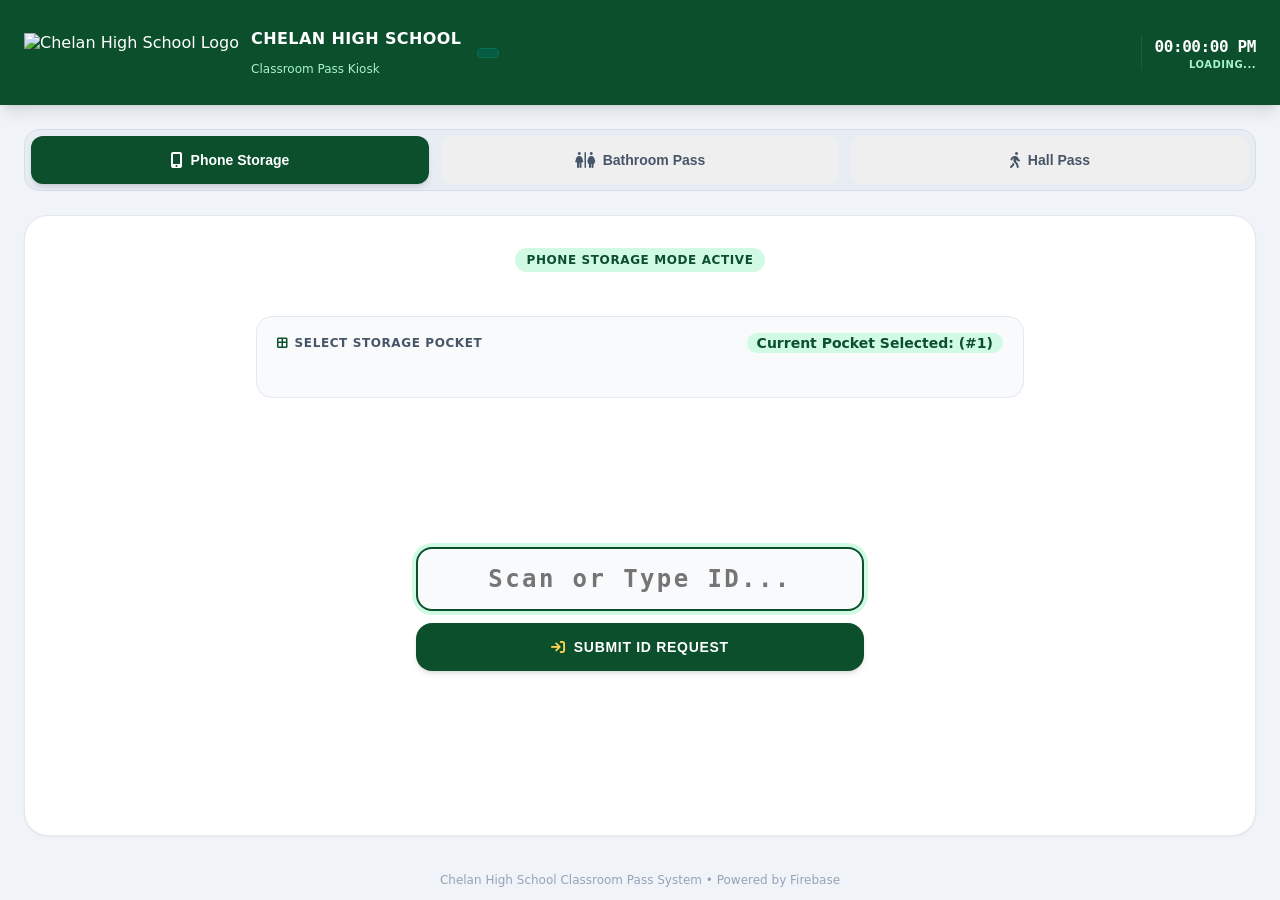
==== staging/index.html @ 2901e64a "Staging Development" ====
<!DOCTYPE html>
<html lang="en">
<head>
  <meta charset="UTF-8">
  <meta name="viewport" content="width=device-width, initial-scale=1.0">
  <title>CHS ClassPass Kiosk</title>
  <link rel="icon" type="image/png" href="https://assets-rst7.rschooltoday.com/rst7files/uploads/sites/396/2025/08/12090756/Logo-Header.png">
  <link rel="stylesheet" href="styles.css">
  <link rel="stylesheet" href="https://cdnjs.cloudflare.com/ajax/libs/font-awesome/6.4.0/css/all.min.css">
</head>
<body class="bg-[#f0f4f8] min-h-screen flex flex-col font-sans text-slate-800 antialiased select-none">
  
  <!-- Header Bar -->
  <header class="bg-[#0B4F2C] text-white px-6 py-4 shadow-lg flex justify-between items-center z-30">
    <div class="flex items-center gap-3">
      <img 
         src="https://assets-rst7.rschooltoday.com/rst7files/uploads/sites/396/2025/08/12090756/Logo-Header.png" 
         alt="Chelan High School Logo" 
         class="h-10 w-auto object-contain"
      />
      <div class="flex items-center gap-2">
        <div>
          <h1 class="text-base font-extrabold tracking-wide uppercase leading-none">CHELAN HIGH SCHOOL</h1>
          <p class="text-xs text-emerald-200 font-medium mt-0.5">Classroom Pass Kiosk</p>
        </div>
        <span id="version" class="bg-emerald-800/80 text-amber-300 text-[10px] font-mono font-bold px-2.5 py-1 rounded-full border border-emerald-600/40 ml-2">
        </span>
      </div>
    </div>
    
    <!-- Live Time and Room Info -->
    <div class="flex items-center gap-4">
      <div class="text-right pl-3 border-l border-emerald-700/60 flex flex-col justify-center">
        <div id="kiosk-clock" class="text-base font-mono font-bold tracking-tight">00:00:00 PM</div>
        <div id="kiosk-room" class="text-[10px] text-emerald-200 font-bold uppercase tracking-wider">Loading...</div>
      </div>
    </div>
  </header>

  <!-- Main Navigation Screen Tabs -->
  <main class="flex-1 p-4 sm:p-6 lg:p-8 max-w-[1400px] w-full mx-auto flex flex-col">
    <div class="grid grid-cols-3 gap-3 mb-6 bg-slate-200/60 p-1.5 rounded-2xl border border-slate-300/60">
      <button id="tab-phone" class="kiosk-tab py-3.5 rounded-xl font-extrabold text-sm flex items-center justify-center gap-2 transition bg-[#0B4F2C] text-white shadow-md" data-action="phone">
        <i class="fa-solid fa-mobile-screen-button text-base"></i> Phone Storage
      </button>
      <button id="tab-bathroom" class="kiosk-tab py-3.5 rounded-xl font-extrabold text-sm flex items-center justify-center gap-2 transition text-slate-600 hover:text-slate-900 hover:bg-white/60" data-action="bathroom">
        <i class="fa-solid fa-restroom text-base"></i> Bathroom Pass
      </button>
      <button id="tab-hall" class="kiosk-tab py-3.5 rounded-xl font-extrabold text-sm flex items-center justify-center gap-2 transition text-slate-600 hover:text-slate-900 hover:bg-white/60" data-action="hall">
        <i class="fa-solid fa-person-walking text-base"></i> Hall Pass
      </button>
    </div>

    <!-- Main Active Screen Content Area -->
    <div class="flex-1 bg-white rounded-3xl p-6 sm:p-8 shadow-sm border border-slate-200 flex flex-col justify-between">
      
      <!-- Top Instruction Header -->
      <div class="text-center max-w-xl mx-auto">
        <span id="screen-badge" class="inline-block px-3 py-1 rounded-full bg-emerald-100 text-[#0B4F2C] font-extrabold text-xs uppercase tracking-wider mb-2">
          Phone Storage Mode Active
        </span>
        <h2 id="screen-title" class="text-2xl sm:text-3xl font-black text-slate-800 tracking-tight">
        </h2>
        <p id="screen-subtitle" class="text-xs sm:text-sm text-slate-500 mt-1 font-medium">
        </p>
      </div>

      <!-- Center Content: Phone Pocket Selection Grid -->
      <div id="phone-pocket-container" class="w-full max-w-3xl mx-auto my-4 bg-slate-50 border border-slate-200 rounded-2xl p-4 transition-all">
        <div class="flex items-center justify-between mb-3 px-1">
          <span class="text-xs font-extrabold text-slate-600 uppercase tracking-wider flex items-center gap-1.5">
            <i class="fa-solid fa-border-all text-[#0B4F2C]"></i> Select Storage Pocket
          </span>
          <span id="pocket-status-tag" class="text-[14px] font-bold text-[#0B4F2C] bg-emerald-100 px-2.5 py-0.5 rounded-full">
            Current Pocket Selected: (#<span id="selected-pocket-num">1</span>)
          </span>
        </div>
        <div id="pocket-grid" class="grid gap-3 mb-4">
          <!-- Dynamically populated 35 pockets via JS -->
        </div>
      </div>

      <!-- Center Barcode / ID Input Section -->
      <div class="my-auto py-2 max-w-md w-full mx-auto text-center space-y-3">
        <div class="relative">
          <input 
             type="text" 
             id="kiosk-id-input" 
             placeholder="Scan or Type ID..." 
             class="w-full text-center text-2xl font-mono font-black py-3.5 px-6 rounded-2xl border-2 border-slate-300 focus:border-[#0B4F2C] focus:ring-4 focus:ring-emerald-100 focus:outline-none transition tracking-widest text-slate-800 bg-slate-50"
             autofocus
             autocomplete="off"
          />
        </div>
        
        <button id="btn-submit-id" type="button" class="w-full bg-[#0B4F2C] hover:bg-[#07381e] active:scale-[0.98] text-white font-extrabold py-3.5 rounded-2xl shadow-md transition text-sm uppercase tracking-wider flex items-center justify-center gap-2">
          <i class="fa-solid fa-arrow-right-to-bracket text-amber-300"></i> Submit ID Request
        </button>
      </div>

      <!-- Attempt 3 Guest Request Pop-Up Modal -->
      <div id="guest-request-modal" class="hidden fixed inset-0 z-40 bg-slate-900/70 backdrop-blur-sm flex items-center justify-center p-4">
        <div class="bg-white rounded-3xl p-6 max-w-md w-full shadow-2xl border border-slate-200">
          <div class="text-center mb-4">
            <div class="w-12 h-12 bg-amber-100 text-amber-800 rounded-2xl flex items-center justify-center mx-auto mb-2 text-xl font-bold">
              <i class="fa-solid fa-triangle-exclamation"></i>
            </div>
            <h3 class="text-base font-black text-slate-800">ID Not Found (Attempt 3/3)</h3>
            <p class="text-xs text-slate-500 mt-1">Submit a guest request directly to the Teacher Dashboard for verification.</p>
          </div>

          <div class="space-y-3 mb-4">
            <div>
              <label class="block text-[10px] font-bold text-slate-500 uppercase mb-1">Student ID Code</label>
              <input type="text" id="guest-id-display" readonly class="w-full text-xs font-mono font-bold py-2 px-3 rounded-xl bg-slate-100 border border-slate-200 text-slate-700">
            </div>
            <div>
              <label class="block text-[10px] font-bold text-slate-500 uppercase mb-1">Student Full Name *</label>
              <input type="text" id="guest-name-input" placeholder="e.g. John Doe" class="w-full text-xs font-bold py-2 px-3 rounded-xl border border-slate-300 focus:border-[#0B4F2C] focus:outline-none">
            </div>
          </div>

          <div class="flex items-center gap-2">
            <button id="btn-cancel-guest" type="button" class="flex-1 py-2.5 rounded-xl border border-slate-300 font-bold text-xs text-slate-600 hover:bg-slate-100 transition">
              Cancel
            </button>
            <button id="btn-submit-guest" type="button" class="flex-1 py-2.5 rounded-xl bg-[#0B4F2C] hover:bg-[#07381e] text-white font-bold text-xs shadow-md transition">
              Send to Teacher
            </button>
          </div>
        </div>
      </div>
    </div>
  </main>

  <!-- 1-Second Fullscreen Timed Confirmation Overlay -->
  <div id="fullscreen-notice" class="fixed inset-0 z-50 hidden flex-col items-center justify-center bg-slate-900/95 text-white backdrop-blur-md transition-all duration-150 p-6">
    <div id="fullscreen-notice-icon" class="text-7xl mb-6 text-emerald-400">
      <i class="fa-solid fa-circle-check"></i>
    </div>
    <h2 id="fullscreen-notice-title" class="text-4xl font-black text-center tracking-tight mb-2">
      PASS CREATED SUCCESSFULLY
    </h2>
    <p id="fullscreen-notice-subtitle" class="text-xl text-center text-slate-300 max-w-lg font-medium">
      Student checked out.
    </p>
  </div>

  <footer class="text-center py-3 text-xs text-slate-400 font-medium">
    Chelan High School Classroom Pass System &bull; Powered by Firebase
  </footer>

  <!-- Firebase Database Logic Linked as Module -->
  <script type="module" src="kiosk.js"></script>
</body>
</html>
---- staging/styles.css ----
/* Static, hand-compiled CSS generated for CHS ClassPass — replaces the Tailwind Play CDN
   runtime script so styling does not depend on that JS executing in the browser. */

*,*::before,*::after{box-sizing:border-box;border-width:0;border-style:solid;border-color:#e5e7eb;}
html{-webkit-text-size-adjust:100%;}
body{margin:0;line-height:inherit;}
@keyframes tw-pulse{50%{opacity:.5;}}

.-translate-y-1\/2{transform:translateY(-50%);}
.absolute{position:absolute;}
.accent-\[\#0B4F2C\]{accent-color:#0B4F2C;}
.accent-rose-600{accent-color:#e11d48;}
.active\:scale-\[0\.98\]:active{transform:scale(0.98);}
.animate-pulse{animation:tw-pulse 2s cubic-bezier(0.4,0,0.6,1) infinite;}
.antialiased{-webkit-font-smoothing:antialiased;}
.backdrop-blur-md{backdrop-filter:blur(12px);-webkit-backdrop-filter:blur(12px);}
.backdrop-blur-sm{backdrop-filter:blur(4px);-webkit-backdrop-filter:blur(4px);}
.bg-\[\#07381e\]{background-color:#07381e;}
.bg-\[\#0B4F2C\]{background-color:#0B4F2C;}
.bg-\[\#f0f4f8\]{background-color:#f0f4f8;}
.bg-amber-100{background-color:#fef3c7;}
.bg-amber-200{background-color:#fde68a;}
.bg-amber-50{background-color:#fffbeb;}
.bg-chelan{background-color:#0d5235;}
.bg-emerald-100{background-color:#d1fae5;}
.bg-emerald-100\/50{background-color:rgba(209,250,229,0.5);}
.bg-emerald-50\/40{background-color:rgba(236,253,245,0.4);}
.bg-emerald-600{background-color:#059669;}
.bg-emerald-800\/80{background-color:rgba(6,95,70,0.8);}
.bg-green-100{background-color:#dcfce7;}
.bg-green-200\/80{background-color:rgba(187,247,208,0.8);}
.bg-green-50\/70{background-color:rgba(240,253,244,0.7);}
.bg-green-600{background-color:#16a34a;}
.bg-green-700{background-color:#15803d;}
.bg-indigo-100{background-color:#e0e7ff;}
.bg-indigo-100\/90{background-color:rgba(224,231,255,0.9);}
.bg-indigo-200{background-color:#c7d2fe;}
.bg-indigo-50{background-color:#eef2ff;}
.bg-indigo-600{background-color:#4f46e5;}
.bg-red-100{background-color:#fee2e2;}
.bg-red-100\/90{background-color:rgba(254,226,226,0.9);}
.bg-red-200{background-color:#fecaca;}
.bg-red-50{background-color:#fef2f2;}
.bg-red-500{background-color:#ef4444;}
.bg-red-600{background-color:#dc2626;}
.bg-red-700{background-color:#b91c1c;}
.bg-rose-100{background-color:#ffe4e6;}
.bg-rose-50{background-color:#fff1f2;}
.bg-slate-100{background-color:#f1f5f9;}
.bg-slate-200{background-color:#e2e8f0;}
.bg-slate-200\/60{background-color:rgba(226,232,240,0.6);}
.bg-slate-50{background-color:#f8fafc;}
.bg-slate-50\/50{background-color:rgba(248,250,252,0.5);}
.bg-slate-900\/70{background-color:rgba(15,23,42,0.7);}
.bg-slate-900\/80{background-color:rgba(15,23,42,0.8);}
.bg-slate-900\/95{background-color:rgba(15,23,42,0.95);}
.bg-white{background-color:#ffffff;}
.block{display:block;}
.border{border-width:1px;}
.border-2{border-width:2px;}
.border-\[\#0B4F2C\]{border-color:#0B4F2C;}
.border-amber-200{border-color:#fde68a;}
.border-amber-200\/80{border-color:rgba(253,230,138,0.8);}
.border-amber-300{border-color:#fcd34d;}
.border-b{border-bottom-width:1px;}
.border-chelan{border-color:#0d5235;}
.border-collapse{border-collapse:collapse;}
.border-dashed{border-style:dashed;}
.border-emerald-200\/60{border-color:rgba(167,243,208,0.6);}
.border-emerald-400{border-color:#34d399;}
.border-emerald-500\/30{border-color:rgba(16,185,129,0.3);}
.border-emerald-600\/30{border-color:rgba(5,150,105,0.3);}
.border-emerald-600\/40{border-color:rgba(5,150,105,0.4);}
.border-emerald-700\/60{border-color:rgba(4,120,87,0.6);}
.border-emerald-700\/80{border-color:rgba(4,120,87,0.8);}
.border-green-200{border-color:#bbf7d0;}
.border-green-300{border-color:#86efac;}
.border-indigo-100{border-color:#e0e7ff;}
.border-indigo-300{border-color:#a5b4fc;}
.border-l{border-left-width:1px;}
.border-red-100{border-color:#fee2e2;}
.border-red-200{border-color:#fecaca;}
.border-red-300{border-color:#fca5a5;}
.border-slate-100{border-color:#f1f5f9;}
.border-slate-200{border-color:#e2e8f0;}
.border-slate-300{border-color:#cbd5e1;}
.border-slate-300\/60{border-color:rgba(203,213,225,0.6);}
.border-slate-50{border-color:#f8fafc;}
.border-t{border-top-width:1px;}
.border-t-4{border-top-width:4px;}
.border-t-indigo-600{border-top-color:#4f46e5;}
.border-t-red-600{border-top-color:#dc2626;}
.col-span-2{grid-column:span 2 / span 2;}
.content-start{align-content:flex-start;}
.cursor-not-allowed{cursor:not-allowed;}
.cursor-pointer{cursor:pointer;}
.divide-slate-100 > :not([hidden]) ~ :not([hidden]){border-top-color:#f1f5f9;}
.divide-y > :not([hidden]) ~ :not([hidden]){border-top-width:1px;}
.duration-150{transition-duration:150ms;}
.fixed{position:fixed;}
.flex{display:flex;}
.flex-1{flex:1 1 0%;}
.flex-col{flex-direction:column;}
.flex-grow{flex-grow:1;}
.flex-shrink-0{flex-shrink:0;}
.flex-wrap{flex-wrap:wrap;}
.focus\:border-\[\#0B4F2C\]:focus{border-color:#0B4F2C;}
.focus\:border-chelan:focus{border-color:#0d5235;}
.focus\:outline-none:focus{outline:2px solid transparent;outline-offset:2px;}
.focus\:ring-4:focus{box-shadow:0 0 0 4px var(--tw-ring-color, rgba(167,243,208,0.5));}
.focus\:ring-emerald-100:focus{--tw-ring-color:#d1fae5;}
.font-black{font-weight:900;}
.font-bold{font-weight:700;}
.font-extrabold{font-weight:800;}
.font-medium{font-weight:500;}
.font-mono{font-family:ui-monospace,SFMono-Regular,Menlo,monospace;}
.font-sans{font-family:ui-sans-serif,system-ui,sans-serif;}
.font-semibold{font-weight:600;}
.gap-1{gap:0.25rem;}
.gap-1\.5{gap:0.375rem;}
.gap-2{gap:0.5rem;}
.gap-2\.5{gap:0.625rem;}
.gap-3{gap:0.75rem;}
.gap-3\.5{gap:0.875rem;}
.gap-4{gap:1rem;}
.gap-6{gap:1.5rem;}
.gap-x-4{column-gap:1rem;}
.gap-y-1{row-gap:0.25rem;}
.grid{display:grid;}
.grid-cols-1{grid-template-columns:repeat(1,minmax(0,1fr));}
.grid-cols-2{grid-template-columns:repeat(2,minmax(0,1fr));}
.grid-cols-3{grid-template-columns:repeat(3,minmax(0,1fr));}
.h-10{height:2.5rem;}
.h-12{height:3rem;}
.h-4{height:1rem;}
.h-5{height:1.25rem;}
.h-\[500px\]{height:500px;}
.h-full{height:100%;}
.hidden{display:none;}
.hover\:bg-\[\#07381e\]:hover{background-color:#07381e;}
.hover\:bg-amber-100:hover{background-color:#fef3c7;}
.hover\:bg-amber-200:hover{background-color:#fde68a;}
.hover\:bg-emerald-200:hover{background-color:#a7f3d0;}
.hover\:bg-emerald-50\/50:hover{background-color:rgba(236,253,245,0.5);}
.hover\:bg-emerald-700:hover{background-color:#047857;}
.hover\:bg-emerald-800\/50:hover{background-color:rgba(6,95,70,0.5);}
.hover\:bg-emerald-800\/60:hover{background-color:rgba(6,95,70,0.6);}
.hover\:bg-green-800:hover{background-color:#166534;}
.hover\:bg-indigo-200:hover{background-color:#c7d2fe;}
.hover\:bg-indigo-700:hover{background-color:#4338ca;}
.hover\:bg-red-100:hover{background-color:#fee2e2;}
.hover\:bg-red-200:hover{background-color:#fecaca;}
.hover\:bg-red-600:hover{background-color:#dc2626;}
.hover\:bg-red-700:hover{background-color:#b91c1c;}
.hover\:bg-red-800:hover{background-color:#991b1b;}
.hover\:bg-rose-100:hover{background-color:#ffe4e6;}
.hover\:bg-rose-200:hover{background-color:#fecdd3;}
.hover\:bg-slate-100:hover{background-color:#f1f5f9;}
.hover\:bg-slate-200:hover{background-color:#e2e8f0;}
.hover\:bg-slate-300:hover{background-color:#cbd5e1;}
.hover\:bg-slate-50:hover{background-color:#f8fafc;}
.hover\:bg-slate-50\/50:hover{background-color:rgba(248,250,252,0.5);}
.hover\:bg-white\/60:hover{background-color:rgba(255,255,255,0.6);}
.hover\:text-\[\#0B4F2C\]:hover{color:#0B4F2C;}
.hover\:text-amber-700:hover{color:#b45309;}
.hover\:text-emerald-900:hover{color:#064e3b;}
.hover\:text-red-700:hover{color:#b91c1c;}
.hover\:text-rose-600:hover{color:#e11d48;}
.hover\:text-slate-800:hover{color:#1e293b;}
.hover\:text-slate-900:hover{color:#0f172a;}
.hover\:text-white:hover{color:#ffffff;}
.inline-block{display:inline-block;}
.inline-flex{display:inline-flex;}
.inset-0{top:0;right:0;bottom:0;left:0;}
.italic{font-style:italic;}
.items-center{align-items:center;}
.items-start{align-items:flex-start;}
.justify-between{justify-content:space-between;}
.justify-center{justify-content:center;}
.justify-end{justify-content:flex-end;}
.leading-none{line-height:1;}
.leading-tight{line-height:1.25;}
.left-3\.5{left:0.875rem;}
@media (min-width:1024px){.lg\:col-span-5{grid-column:span 5 / span 5;}}
@media (min-width:1024px){.lg\:col-span-7{grid-column:span 7 / span 7;}}
@media (min-width:1024px){.lg\:grid-cols-12{grid-template-columns:repeat(12,minmax(0,1fr));}}
@media (min-width:1024px){.lg\:p-6{padding:1.5rem;}}
@media (min-width:1024px){.lg\:p-8{padding:2rem;}}
.max-h-48{max-height:12rem;}
.max-w-3xl{max-width:48rem;}
.max-w-\[120px\]{max-width:120px;}
.max-w-\[1400px\]{max-width:1400px;}
.max-w-\[1600px\]{max-width:1600px;}
.max-w-\[1700px\]{max-width:1700px;}
.max-w-lg{max-width:32rem;}
.max-w-md{max-width:28rem;}
.max-w-sm{max-width:24rem;}
.max-w-xl{max-width:36rem;}
.mb-0\.5{margin-bottom:0.125rem;}
.mb-1{margin-bottom:0.25rem;}
.mb-1\.5{margin-bottom:0.375rem;}
.mb-2{margin-bottom:0.5rem;}
.mb-2\.5{margin-bottom:0.625rem;}
.mb-3{margin-bottom:0.75rem;}
.mb-4{margin-bottom:1rem;}
.mb-6{margin-bottom:1.5rem;}
@media (min-width:768px){.md\:flex{display:flex;}}
@media (min-width:768px){.md\:hidden{display:none;}}
.min-h-\[100px\]{min-height:100px;}
.min-h-\[1rem\]{min-height:1rem;}
.min-h-\[620px\]{min-height:620px;}
.min-h-screen{min-height:100vh;}
.min-w-\[150px\]{min-width:150px;}
.ml-0\.5{margin-left:0.125rem;}
.ml-2{margin-left:0.5rem;}
.ml-auto{margin-left:auto;}
.mr-1{margin-right:0.25rem;}
.mt-0\.5{margin-top:0.125rem;}
.mt-1{margin-top:0.25rem;}
.mt-4{margin-top:1rem;}
.mt-auto{margin-top:auto;}
.mx-auto{margin-left:auto;margin-right:auto;}
.my-1{margin-top:0.25rem;margin-bottom:0.25rem;}
.my-4{margin-top:1rem;margin-bottom:1rem;}
.my-auto{margin-top:auto;margin-bottom:auto;}
.object-contain{object-fit:contain;}
.opacity-60{opacity:0.6;}
.opacity-70{opacity:0.7;}
.overflow-auto{overflow:auto;}
.overflow-hidden{overflow:hidden;}
.overflow-x-auto{overflow-x:auto;}
.overflow-y-auto{overflow-y:auto;}
.p-1\.5{padding:0.375rem;}
.p-2{padding:0.5rem;}
.p-3{padding:0.75rem;}
.p-3\.5{padding:0.875rem;}
.p-4{padding:1rem;}
.p-5{padding:1.25rem;}
.p-6{padding:1.5rem;}
.p-8{padding:2rem;}
.pb-2{padding-bottom:0.5rem;}
.pb-3{padding-bottom:0.75rem;}
.pb-4{padding-bottom:1rem;}
.pl-3{padding-left:0.75rem;}
.pl-9{padding-left:2.25rem;}
.pr-1{padding-right:0.25rem;}
.pr-3{padding-right:0.75rem;}
.pt-1{padding-top:0.25rem;}
.pt-3{padding-top:0.75rem;}
.px-1{padding-left:0.25rem;padding-right:0.25rem;}
.px-1\.5{padding-left:0.375rem;padding-right:0.375rem;}
.px-2{padding-left:0.5rem;padding-right:0.5rem;}
.px-2\.5{padding-left:0.625rem;padding-right:0.625rem;}
.px-3{padding-left:0.75rem;padding-right:0.75rem;}
.px-3\.5{padding-left:0.875rem;padding-right:0.875rem;}
.px-4{padding-left:1rem;padding-right:1rem;}
.px-6{padding-left:1.5rem;padding-right:1.5rem;}
.py-0\.5{padding-top:0.125rem;padding-bottom:0.125rem;}
.py-1{padding-top:0.25rem;padding-bottom:0.25rem;}
.py-1\.5{padding-top:0.375rem;padding-bottom:0.375rem;}
.py-2{padding-top:0.5rem;padding-bottom:0.5rem;}
.py-2\.5{padding-top:0.625rem;padding-bottom:0.625rem;}
.py-3{padding-top:0.75rem;padding-bottom:0.75rem;}
.py-3\.5{padding-top:0.875rem;padding-bottom:0.875rem;}
.py-4{padding-top:1rem;padding-bottom:1rem;}
.py-6{padding-top:1.5rem;padding-bottom:1.5rem;}
.relative{position:relative;}
.rounded{border-radius:0.25rem;}
.rounded-2xl{border-radius:1rem;}
.rounded-3xl{border-radius:1.5rem;}
.rounded-full{border-radius:9999px;}
.rounded-lg{border-radius:0.5rem;}
.rounded-md{border-radius:0.375rem;}
.rounded-t-2xl{border-top-left-radius:1rem;border-top-right-radius:1rem;}
.rounded-xl{border-radius:0.75rem;}
.scale-105{transform:scale(1.05);}
.select-none{user-select:none;}
.shadow-2xl{box-shadow:0 25px 50px -12px rgba(0,0,0,0.25);}
.shadow-lg{box-shadow:0 10px 15px -3px rgba(0,0,0,0.1),0 4px 6px -4px rgba(0,0,0,0.1);}
.shadow-md{box-shadow:0 4px 6px -1px rgba(0,0,0,0.1),0 2px 4px -2px rgba(0,0,0,0.1);}
.shadow-sm{box-shadow:0 1px 2px 0 rgba(0,0,0,0.05);}
.shadow-xs{box-shadow:0 1px 2px 0 rgba(0,0,0,0.05);}
@media (min-width:640px){.sm\:flex-row{flex-direction:row;}}
@media (min-width:640px){.sm\:items-center{align-items:center;}}
@media (min-width:640px){.sm\:p-6{padding:1.5rem;}}
@media (min-width:640px){.sm\:p-8{padding:2rem;}}
@media (min-width:640px){.sm\:text-3xl{font-size:1.875rem;line-height:2.25rem;}}
@media (min-width:640px){.sm\:text-sm{font-size:0.875rem;line-height:1.25rem;}}
@media (min-width:640px){.sm\:w-48{width:12rem;}}
@media (min-width:640px){.sm\:w-auto{width:auto;}}
.space-x-1\.5 > :not([hidden]) ~ :not([hidden]){margin-left:0.375rem;}
.space-y-1\.5 > :not([hidden]) ~ :not([hidden]){margin-top:0.375rem;}
.space-y-2 > :not([hidden]) ~ :not([hidden]){margin-top:0.5rem;}
.space-y-3 > :not([hidden]) ~ :not([hidden]){margin-top:0.75rem;}
.space-y-6 > :not([hidden]) ~ :not([hidden]){margin-top:1.5rem;}
.sticky{position:sticky;}
.text-2xl{font-size:1.5rem;line-height:2rem;}
.text-4xl{font-size:2.25rem;line-height:2.5rem;}
.text-5xl{font-size:3rem;line-height:1;}
.text-7xl{font-size:4.5rem;line-height:1;}
.text-\[\#0B4F2C\]{color:#0B4F2C;}
.text-\[10px\]{font-size:10px;}
.text-\[11px\]{font-size:11px;}
.text-\[14px\]{font-size:14px;}
.text-amber-300{color:#fcd34d;}
.text-amber-600{color:#d97706;}
.text-amber-800{color:#92400e;}
.text-amber-900{color:#78350f;}
.text-base{font-size:1rem;line-height:1.5rem;}
.text-center{text-align:center;}
.text-chelan{color:#0d5235;}
.text-emerald-100{color:#d1fae5;}
.text-emerald-200{color:#a7f3d0;}
.text-emerald-300{color:#6ee7b7;}
.text-emerald-400{color:#34d399;}
.text-emerald-700{color:#047857;}
.text-green-700{color:#15803d;}
.text-green-800{color:#166534;}
.text-indigo-700{color:#4338ca;}
.text-indigo-800{color:#3730a3;}
.text-indigo-900{color:#312e81;}
.text-left{text-align:left;}
.text-lg{font-size:1.125rem;line-height:1.75rem;}
.text-red-500{color:#ef4444;}
.text-red-700{color:#b91c1c;}
.text-red-800{color:#991b1b;}
.text-red-900{color:#7f1d1d;}
.text-right{text-align:right;}
.text-rose-500{color:#f43f5e;}
.text-rose-600{color:#e11d48;}
.text-rose-700{color:#be123c;}
.text-slate-300{color:#cbd5e1;}
.text-slate-400{color:#94a3b8;}
.text-slate-500{color:#64748b;}
.text-slate-600{color:#475569;}
.text-slate-700{color:#334155;}
.text-slate-800{color:#1e293b;}
.text-sm{font-size:0.875rem;line-height:1.25rem;}
.text-white{color:#ffffff;}
.text-xl{font-size:1.25rem;line-height:1.75rem;}
.text-xs{font-size:0.75rem;line-height:1rem;}
.top-0{top:0px;}
.top-1\/2{top:0.25rem;}
.tracking-tight{letter-spacing:-0.025em;}
.tracking-wide{letter-spacing:0.025em;}
.tracking-wider{letter-spacing:0.05em;}
.tracking-widest{letter-spacing:0.1em;}
.transition{transition-property:color,background-color,border-color,box-shadow,transform,opacity;transition-duration:150ms;}
.transition-all{transition-property:all;transition-duration:150ms;}
.translate-y-1\/2{transform:translateY(50%);}
.uppercase{text-transform:uppercase;}
.w-1\/2{width:50%;}
.w-10{width:2.5rem;}
.w-12{width:3rem;}
.w-16{width:4rem;}
.w-20{width:5rem;}
.w-4{width:1rem;}
.w-5{width:1.25rem;}
.w-auto{width:auto;}
.w-full{width:100%;}
.whitespace-nowrap{white-space:nowrap;}
@media (min-width:1280px){.xl\:col-span-3{grid-column:span 3 / span 3;}}
@media (min-width:1280px){.xl\:col-span-4{grid-column:span 4 / span 4;}}
@media (min-width:1280px){.xl\:col-span-5{grid-column:span 5 / span 5;}}
@media (min-width:1280px){.xl\:grid-cols-12{grid-template-columns:repeat(12,minmax(0,1fr));}}
@media (min-width:1280px){.xl\:h-\[calc(100vh-100px)\]{height:calc(100vh-100px);}}
.z-10{z-index:10;}
.z-30{z-index:30;}
.z-40{z-index:40;}
.z-50{z-index:50;}

/* Added for the manual-pass-override / reminder-toast feature, plus a couple
   of pre-existing gaps found while checking (truncate, text-amber-700) that
   had been silently missing since the original stylesheet build. */
.truncate{overflow:hidden;text-overflow:ellipsis;white-space:nowrap;}
.items-end{align-items:flex-end;}
.max-h-40{max-height:10rem;}
.max-w-xs{max-width:20rem;}
.pointer-events-auto{pointer-events:auto;}
.pointer-events-none{pointer-events:none;}
.top-4{top:1rem;}
.right-4{right:1rem;}
.space-y-1 > :not([hidden]) ~ :not([hidden]){margin-top:0.25rem;}
.text-amber-700{color:#b45309;}
.hover\:text-amber-900:hover{color:#78350f;}

/* Added for the activity-by-hour bar chart */
.h-16{height:4rem;}
.rounded-t{border-top-left-radius:0.25rem;border-top-right-radius:0.25rem;}
.px-0\.5{padding-left:0.125rem;padding-right:0.125rem;}
.bg-amber-400{background-color:#fbbf24;}
.text-\[9px\]{font-size:9px;}

/* Pill toggle switch for kiosk self-checkout on/off (bathroom/hall passes).
   Hand-built rather than composed from utility classes since a real toggle
   needs a track + sliding knob with state-based color/position, which isn't
   expressible as simple Tailwind fragments. */
.pass-toggle {
  position: relative;
  width: 36px;
  height: 20px;
  border-radius: 9999px;
  background-color: #cbd5e1;
  border: none;
  cursor: pointer;
  padding: 0;
  flex-shrink: 0;
  transition: background-color 150ms ease;
}
.pass-toggle[data-enabled="true"] {
  background-color: #16a34a;
}
.pass-toggle-knob {
  position: absolute;
  top: 2px;
  left: 2px;
  width: 16px;
  height: 16px;
  border-radius: 9999px;
  background-color: #ffffff;
  box-shadow: 0 1px 2px rgba(0,0,0,0.25);
  transition: transform 150ms ease;
}
.pass-toggle[data-enabled="true"] .pass-toggle-knob {
  transform: translateX(16px);
}
.opacity-40{opacity:0.4;}
.opacity-50{opacity:0.5;}
.mx-2{margin-left:0.5rem;margin-right:0.5rem;}
.not-italic{font-style:normal;}
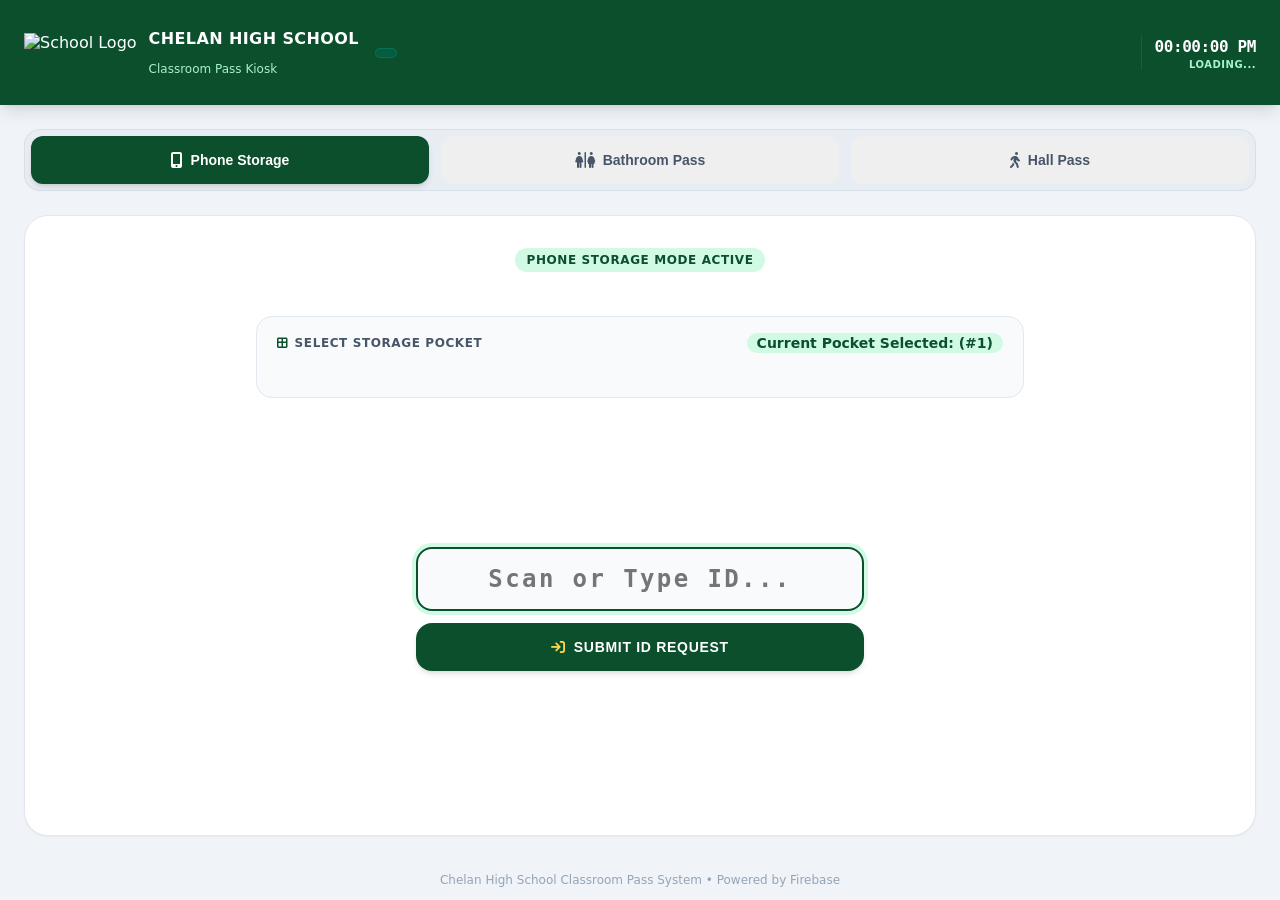
==== commit 050d2cf2: "Chelan Reference removals" ====
--- a/staging/index.html
+++ b/staging/index.html
@@ -14,13 +14,14 @@
   <header class="bg-[#0B4F2C] text-white px-6 py-4 shadow-lg flex justify-between items-center z-30">
     <div class="flex items-center gap-3">
       <img 
+         data-brand="logo"
          src="https://assets-rst7.rschooltoday.com/rst7files/uploads/sites/396/2025/08/12090756/Logo-Header.png" 
-         alt="Chelan High School Logo" 
+         alt="School Logo" 
          class="h-10 w-auto object-contain"
       />
       <div class="flex items-center gap-2">
         <div>
-          <h1 class="text-base font-extrabold tracking-wide uppercase leading-none">CHELAN HIGH SCHOOL</h1>
+          <h1 data-brand="school-name" class="text-base font-extrabold tracking-wide uppercase leading-none">CHELAN HIGH SCHOOL</h1>
           <p class="text-xs text-emerald-200 font-medium mt-0.5">Classroom Pass Kiosk</p>
         </div>
         <span id="version" class="bg-emerald-800/80 text-amber-300 text-[10px] font-mono font-bold px-2.5 py-1 rounded-full border border-emerald-600/40 ml-2">
@@ -146,7 +147,7 @@
     </p>
   </div>
 
-  <footer class="text-center py-3 text-xs text-slate-400 font-medium">
+  <footer data-brand="footer" class="text-center py-3 text-xs text-slate-400 font-medium">
     Chelan High School Classroom Pass System &bull; Powered by Firebase
   </footer>
 
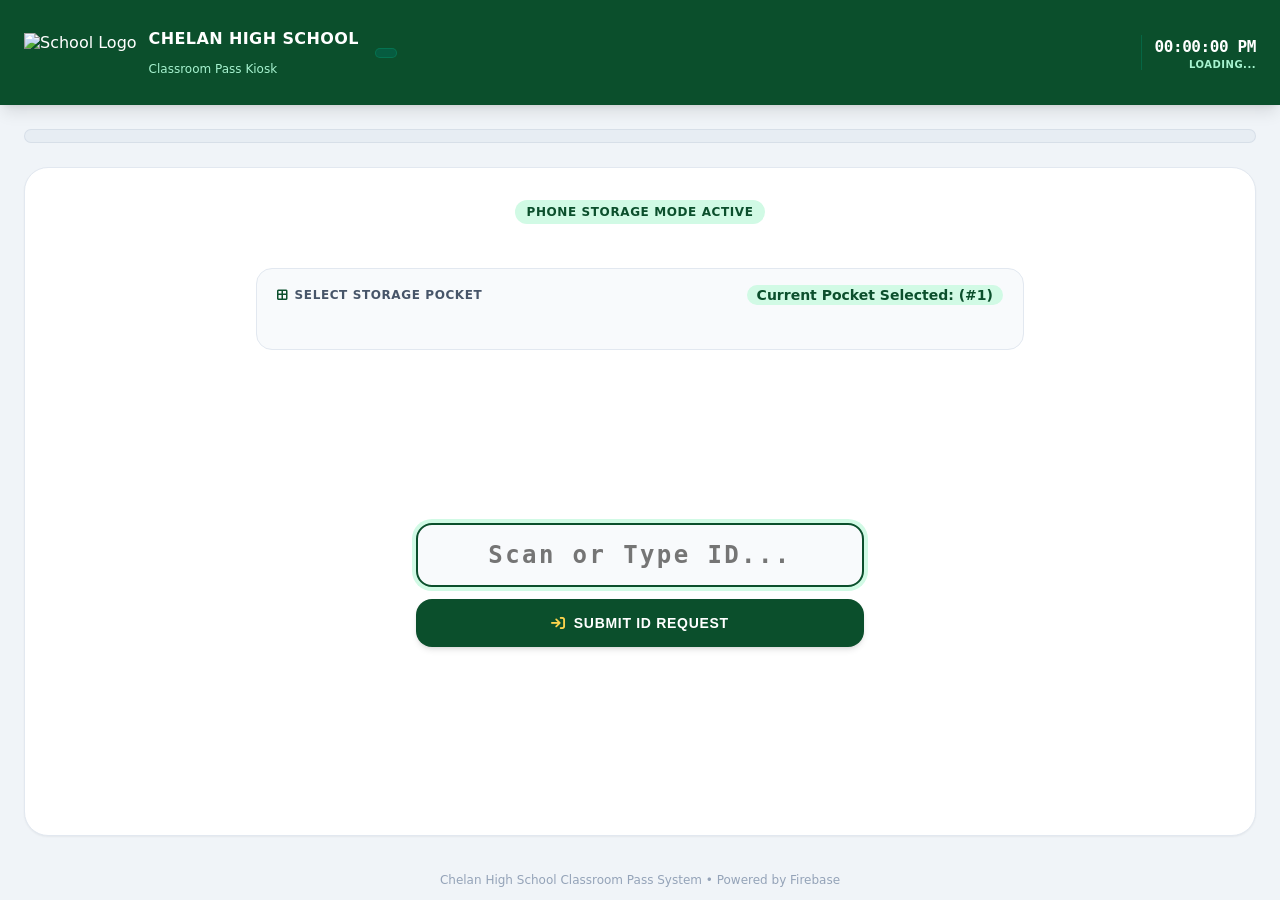
==== commit a56d6fe8: "Kiosk changes to single pass method" ====
--- a/staging/index.html
+++ b/staging/index.html
@@ -40,16 +40,8 @@
 
   <!-- Main Navigation Screen Tabs -->
   <main class="flex-1 p-4 sm:p-6 lg:p-8 max-w-[1400px] w-full mx-auto flex flex-col">
-    <div class="grid grid-cols-3 gap-3 mb-6 bg-slate-200/60 p-1.5 rounded-2xl border border-slate-300/60">
-      <button id="tab-phone" class="kiosk-tab py-3.5 rounded-xl font-extrabold text-sm flex items-center justify-center gap-2 transition bg-[#0B4F2C] text-white shadow-md" data-action="phone">
-        <i class="fa-solid fa-mobile-screen-button text-base"></i> Phone Storage
-      </button>
-      <button id="tab-bathroom" class="kiosk-tab py-3.5 rounded-xl font-extrabold text-sm flex items-center justify-center gap-2 transition text-slate-600 hover:text-slate-900 hover:bg-white/60" data-action="bathroom">
-        <i class="fa-solid fa-restroom text-base"></i> Bathroom Pass
-      </button>
-      <button id="tab-hall" class="kiosk-tab py-3.5 rounded-xl font-extrabold text-sm flex items-center justify-center gap-2 transition text-slate-600 hover:text-slate-900 hover:bg-white/60" data-action="hall">
-        <i class="fa-solid fa-person-walking text-base"></i> Hall Pass
-      </button>
+    <div id="tab-container" class="grid gap-3 mb-6 bg-slate-200/60 p-1.5 rounded-2xl border border-slate-300/60">
+      <!-- Tabs built by kiosk.js from APP_CONFIG.enablePhoneStorage / enabledPassTypes -->
     </div>
 
     <!-- Main Active Screen Content Area -->
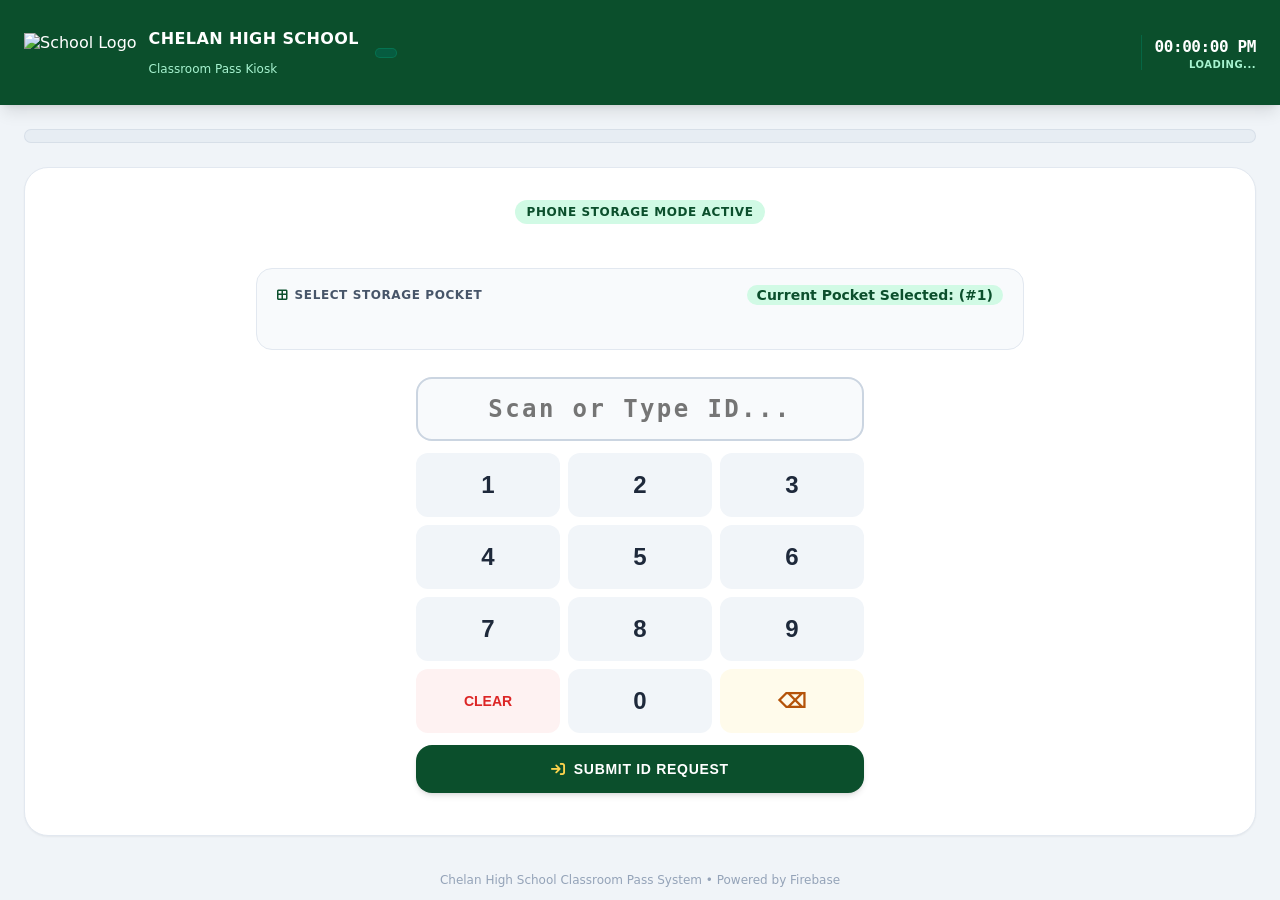
==== commit 771b0666: "Kiosk Dedicated Keypad" ====
--- a/staging/index.html
+++ b/staging/index.html
@@ -81,9 +81,41 @@
              id="kiosk-id-input" 
              placeholder="Scan or Type ID..." 
              class="w-full text-center text-2xl font-mono font-black py-3.5 px-6 rounded-2xl border-2 border-slate-300 focus:border-[#0B4F2C] focus:ring-4 focus:ring-emerald-100 focus:outline-none transition tracking-widest text-slate-800 bg-slate-50"
-             autofocus
+             readonly
              autocomplete="off"
           />
+          <!-- Invisible, always-focused input that a barcode scanner types into.
+               Kept separate from the readonly display above so a scanner's
+               simulated keystrokes still register (readonly blocks typed
+               input from ANY source, scanner included) while the visible
+               field stays readonly to keep the on-screen mobile keyboard
+               from popping up on a touch tap. Positioned off-screen and
+               pointer-events:none so a direct tap can't land on it either. -->
+          <input
+             type="text"
+             id="scanner-catcher"
+             autocomplete="off"
+             style="position:absolute; opacity:0; width:1px; height:1px; pointer-events:none; left:-9999px;"
+          />
+        </div>
+
+        <!-- On-screen number pad — lets students enter an ID by touch
+             without triggering the device's native keyboard, which on
+             Android/iPad covers most of the screen. Digit buttons append
+             to the ID display; Enter submits the same as the button below. -->
+        <div id="number-pad" class="grid grid-cols-3 gap-2">
+          <button type="button" data-key="1" class="keypad-btn bg-slate-100 hover:bg-slate-200 active:scale-[0.96] text-slate-800 font-black text-2xl py-4 rounded-xl transition">1</button>
+          <button type="button" data-key="2" class="keypad-btn bg-slate-100 hover:bg-slate-200 active:scale-[0.96] text-slate-800 font-black text-2xl py-4 rounded-xl transition">2</button>
+          <button type="button" data-key="3" class="keypad-btn bg-slate-100 hover:bg-slate-200 active:scale-[0.96] text-slate-800 font-black text-2xl py-4 rounded-xl transition">3</button>
+          <button type="button" data-key="4" class="keypad-btn bg-slate-100 hover:bg-slate-200 active:scale-[0.96] text-slate-800 font-black text-2xl py-4 rounded-xl transition">4</button>
+          <button type="button" data-key="5" class="keypad-btn bg-slate-100 hover:bg-slate-200 active:scale-[0.96] text-slate-800 font-black text-2xl py-4 rounded-xl transition">5</button>
+          <button type="button" data-key="6" class="keypad-btn bg-slate-100 hover:bg-slate-200 active:scale-[0.96] text-slate-800 font-black text-2xl py-4 rounded-xl transition">6</button>
+          <button type="button" data-key="7" class="keypad-btn bg-slate-100 hover:bg-slate-200 active:scale-[0.96] text-slate-800 font-black text-2xl py-4 rounded-xl transition">7</button>
+          <button type="button" data-key="8" class="keypad-btn bg-slate-100 hover:bg-slate-200 active:scale-[0.96] text-slate-800 font-black text-2xl py-4 rounded-xl transition">8</button>
+          <button type="button" data-key="9" class="keypad-btn bg-slate-100 hover:bg-slate-200 active:scale-[0.96] text-slate-800 font-black text-2xl py-4 rounded-xl transition">9</button>
+          <button type="button" data-key="clear" class="keypad-btn bg-red-50 hover:bg-red-100 active:scale-[0.96] text-red-600 font-black text-sm uppercase py-4 rounded-xl transition">Clear</button>
+          <button type="button" data-key="0" class="keypad-btn bg-slate-100 hover:bg-slate-200 active:scale-[0.96] text-slate-800 font-black text-2xl py-4 rounded-xl transition">0</button>
+          <button type="button" data-key="backspace" class="keypad-btn bg-amber-50 hover:bg-amber-100 active:scale-[0.96] text-amber-700 font-black text-xl py-4 rounded-xl transition">⌫</button>
         </div>
         
         <button id="btn-submit-id" type="button" class="w-full bg-[#0B4F2C] hover:bg-[#07381e] active:scale-[0.98] text-white font-extrabold py-3.5 rounded-2xl shadow-md transition text-sm uppercase tracking-wider flex items-center justify-center gap-2">
--- a/staging/styles.css
+++ b/staging/styles.css
@@ -362,6 +362,7 @@
 @media (min-width:1280px){.xl\:col-span-3{grid-column:span 3 / span 3;}}
 @media (min-width:1280px){.xl\:col-span-4{grid-column:span 4 / span 4;}}
 @media (min-width:1280px){.xl\:col-span-5{grid-column:span 5 / span 5;}}
+@media (min-width:1280px){.xl\:col-span-7{grid-column:span 7 / span 7;}}
 @media (min-width:1280px){.xl\:grid-cols-12{grid-template-columns:repeat(12,minmax(0,1fr));}}
 @media (min-width:1280px){.xl\:h-\[calc(100vh-100px)\]{height:calc(100vh-100px);}}
 .z-10{z-index:10;}
@@ -428,3 +429,10 @@
 .opacity-50{opacity:0.5;}
 .mx-2{margin-left:0.5rem;margin-right:0.5rem;}
 .not-italic{font-style:normal;}
+.contents{display:contents;}
+.border-amber-100{border-color:#fef3c7;}
+.border-t-amber-600{border-top-color:#d97706;}
+.bg-amber-300{background-color:#fcd34d;}
+.bg-amber-600{background-color:#d97706;}
+.active\:scale-\[0\.96\]:active{transform:scale(0.96);}
+.text-red-600{color:#dc2626;}
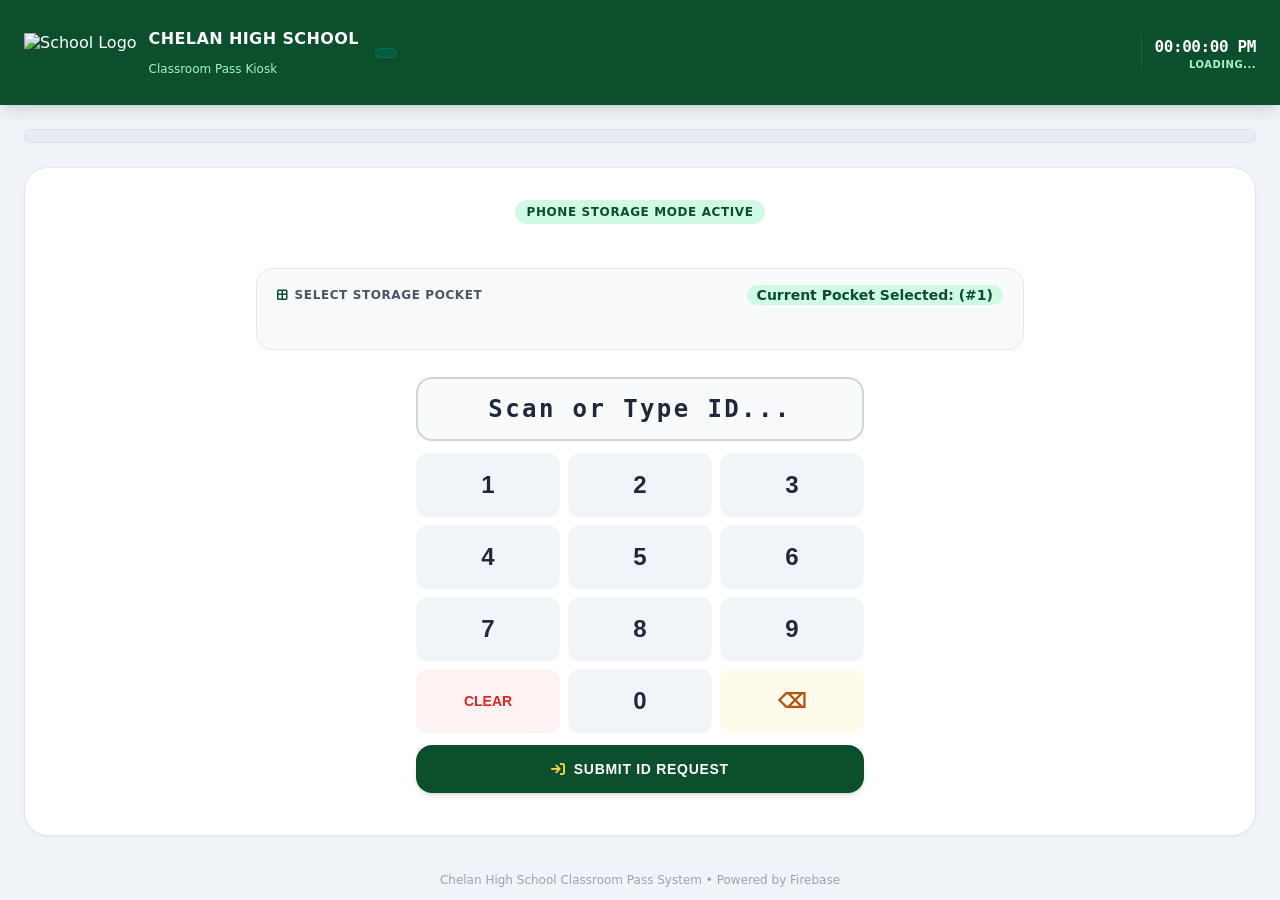
==== commit e1f8d7dc: "Keypad Suppression on ios and android" ====
--- a/staging/index.html
+++ b/staging/index.html
@@ -80,17 +80,22 @@
              type="text" 
              id="kiosk-id-input" 
              placeholder="Scan or Type ID..." 
-             class="w-full text-center text-2xl font-mono font-black py-3.5 px-6 rounded-2xl border-2 border-slate-300 focus:border-[#0B4F2C] focus:ring-4 focus:ring-emerald-100 focus:outline-none transition tracking-widest text-slate-800 bg-slate-50"
-             readonly
+             class="w-full text-center text-2xl font-mono font-black py-3.5 px-6 rounded-2xl border-2 border-slate-300 focus:border-[#0B4F2C] focus:ring-4 focus:ring-emerald-100 focus:outline-none transition tracking-widest text-slate-800 bg-slate-50 kiosk-display-input"
+             disabled
              autocomplete="off"
           />
           <!-- Invisible, always-focused input that a barcode scanner types into.
-               Kept separate from the readonly display above so a scanner's
-               simulated keystrokes still register (readonly blocks typed
-               input from ANY source, scanner included) while the visible
-               field stays readonly to keep the on-screen mobile keyboard
-               from popping up on a touch tap. Positioned off-screen and
-               pointer-events:none so a direct tap can't land on it either. -->
+               Kept separate from the disabled display above so a scanner's
+               simulated keystrokes still register (a disabled/readonly field
+               blocks typed input from ANY source, scanner included) while the
+               visible field stays disabled to guarantee the on-screen mobile
+               keyboard can never appear - a disabled element can't receive
+               focus at all, in any browser, so there's nothing for a keyboard
+               to attach to. (readonly alone wasn't reliable enough in
+               practice - some browser/OS combos still summoned the keyboard
+               on a readonly field despite it blocking edits.)
+               Positioned off-screen and pointer-events:none so a direct tap
+               can't land on it either. -->
           <input
              type="text"
              id="scanner-catcher"
--- a/staging/styles.css
+++ b/staging/styles.css
@@ -436,3 +436,8 @@
 .bg-amber-600{background-color:#d97706;}
 .active\:scale-\[0\.96\]:active{transform:scale(0.96);}
 .text-red-600{color:#dc2626;}
+/* Disabled inputs are normally grayed out and get a "not-allowed" cursor
+   by default - this input is disabled specifically to guarantee no mobile
+   keyboard can ever attach to it, not because it should look inactive, so
+   override the browser's default disabled appearance back to normal. */
+.kiosk-display-input:disabled{opacity:1;-webkit-text-fill-color:#1e293b;color:#1e293b;cursor:default;}
